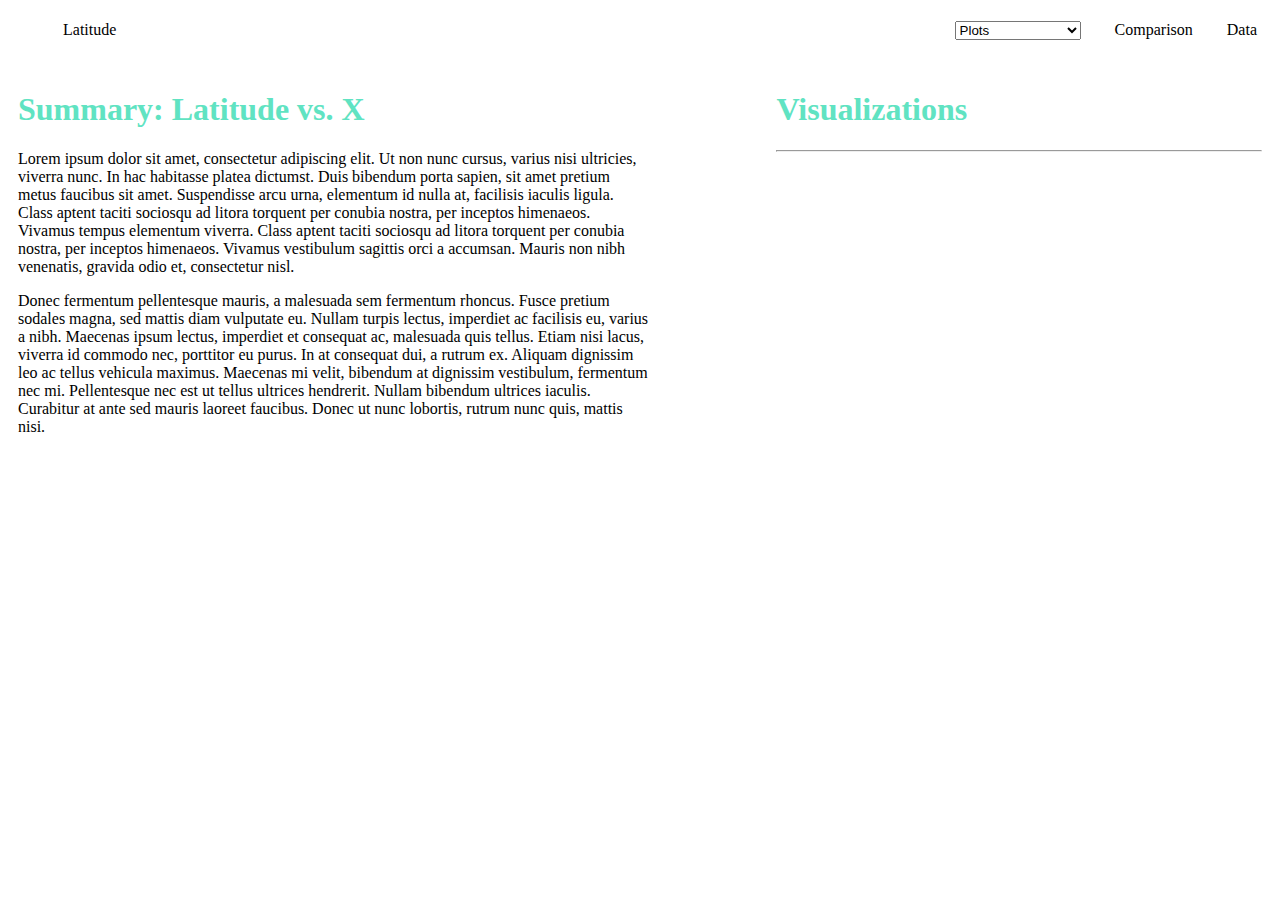
==== index.html @ 1c90896f "updated format for landing page" ====
<!DOCTYPE html>
<html lang="en" dir="ltr">
  <head>
    <meta charset="utf-8">
    <title>Latitude Analysis</title>
    <link rel="stylesheet" type = "text/css" href="style.css">
  </head>
  <body>
    <div class = "background">
      <nav class="navbar">
        <ul>
          <li>
            <a href="#">Latitude</a>
          </li>
          <div class="right-float">
            <li>
              <select id="nav-select" onchange = "location = this.value">
                <option selected disabled hidden>Plots</option>
                <option value="https://github.com/sunwoo-kim20">Max Temperature</option>
                <option value="humidity">Humidity</option>
                <option value="cloudiness">Cloudiness</option>
                <option value="wind-speed">Wind Speed</option>
              </select>
            </li>
            <li>
              <a href="#">Comparison</a>
            </li>
            <li>
              <a href="data-page.html">Data</a>
            </li>
          </div>

        </ul>
        <!--<div class="clearfix"></div>-->
      </nav>
      <div class = "left-side">
        <h1>Summary: Latitude vs. X</h1>
        <p>Lorem ipsum dolor sit amet, consectetur adipiscing elit. Ut non nunc cursus, varius nisi ultricies, viverra nunc. In hac habitasse platea dictumst. Duis bibendum porta sapien, sit amet pretium metus faucibus sit amet. Suspendisse arcu urna, elementum id nulla at, facilisis iaculis ligula. Class aptent taciti sociosqu ad litora torquent per conubia nostra, per inceptos himenaeos. Vivamus tempus elementum viverra. Class aptent taciti sociosqu ad litora torquent per conubia nostra, per inceptos himenaeos. Vivamus vestibulum sagittis orci a accumsan. Mauris non nibh venenatis, gravida odio et, consectetur nisl.
        </p>
        <p>Donec fermentum pellentesque mauris, a malesuada sem fermentum rhoncus. Fusce pretium sodales magna, sed mattis diam vulputate eu. Nullam turpis lectus, imperdiet ac facilisis eu, varius a nibh. Maecenas ipsum lectus, imperdiet et consequat ac, malesuada quis tellus. Etiam nisi lacus, viverra id commodo nec, porttitor eu purus. In at consequat dui, a rutrum ex. Aliquam dignissim leo ac tellus vehicula maximus. Maecenas mi velit, bibendum at dignissim vestibulum, fermentum nec mi. Pellentesque nec est ut tellus ultrices hendrerit. Nullam bibendum ultrices iaculis. Curabitur at ante sed mauris laoreet faucibus. Donec ut nunc lobortis, rutrum nunc quis, mattis nisi.
        </p>
      </div>
      <div class="right-side">
        <h1>Visualizations</h1>
        <hr>

      </div>
    </div>
  </body>
</html>
---- style.css ----
/*Format navbar elements horizontally and with space*/
.navbar li {
  display: inline-block;
  padding: 5px;
  margin-right: 10px;
  margin-left: 10px;
  cursor: pointer;
  background: #fff;
  border-radius: 3px;
}

/*Format hyperlinks to be black/no underline*/
.navbar li a {
  color: #000;
  text-decoration: none;
}
/*Position navbar in the top right*/
.right-float {
  float: right;
}


.left-side{
  width:50%;
  float:left;
  padding: 10px;
  background: #ffffff;
}

.left-side h1{
  color: #60e3c2;
  font-style: bold;
}

.right-side {
  margin-left: 60%;
  background: #ffffff;
  padding: 10px;
}

.right-side h1 {
  color: #60e3c2;
  font-style: bold;
}

.test{
  font-style: italic;
}
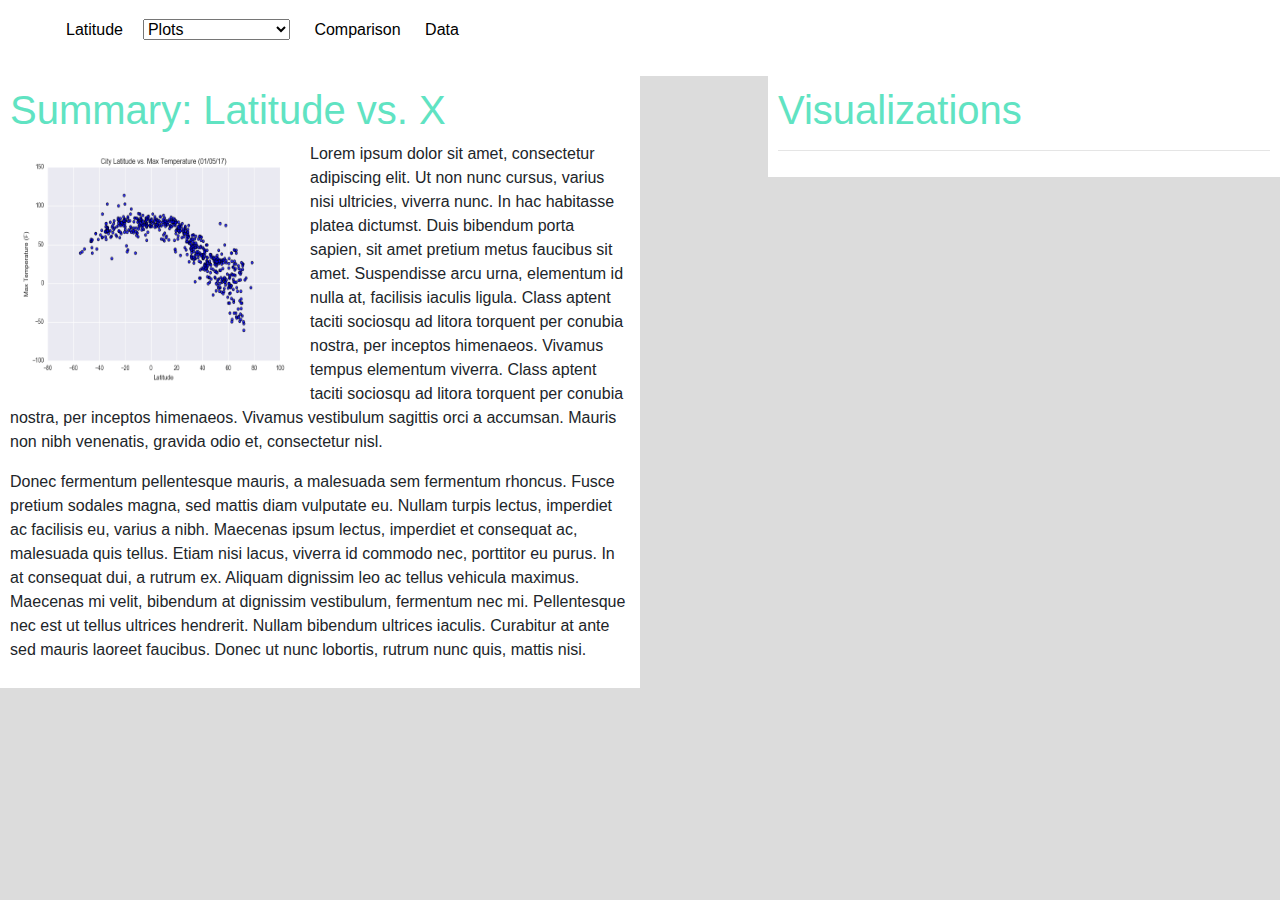
==== commit e6704c4d: "added basic frame to all pages and created comparison page" ====
--- a/index.html
+++ b/index.html
@@ -3,6 +3,7 @@
   <head>
     <meta charset="utf-8">
     <title>Latitude Analysis</title>
+    <link rel="stylesheet" href="https://stackpath.bootstrapcdn.com/bootstrap/4.3.1/css/bootstrap.min.css" integrity="sha384-ggOyR0iXCbMQv3Xipma34MD+dH/1fQ784/j6cY/iJTQUOhcWr7x9JvoRxT2MZw1T" crossorigin="anonymous">
     <link rel="stylesheet" type = "text/css" href="style.css">
   </head>
   <body>
@@ -10,20 +11,20 @@
       <nav class="navbar">
         <ul>
           <li>
-            <a href="#">Latitude</a>
+            <a href="index.html">Latitude</a>
           </li>
           <div class="right-float">
             <li>
               <select id="nav-select" onchange = "location = this.value">
                 <option selected disabled hidden>Plots</option>
-                <option value="https://github.com/sunwoo-kim20">Max Temperature</option>
-                <option value="humidity">Humidity</option>
-                <option value="cloudiness">Cloudiness</option>
-                <option value="wind-speed">Wind Speed</option>
+                <option value="temp-vis.html">Max Temperature</option>
+                <option value="humidity-vis.html">Humidity</option>
+                <option value="cloud-vis.html">Cloudiness</option>
+                <option value="wind-vis.html">Wind Speed</option>
               </select>
             </li>
             <li>
-              <a href="#">Comparison</a>
+              <a href="comparison-page.html">Comparison</a>
             </li>
             <li>
               <a href="data-page.html">Data</a>
@@ -35,7 +36,7 @@
       </nav>
       <div class = "left-side">
         <h1>Summary: Latitude vs. X</h1>
-        <p>Lorem ipsum dolor sit amet, consectetur adipiscing elit. Ut non nunc cursus, varius nisi ultricies, viverra nunc. In hac habitasse platea dictumst. Duis bibendum porta sapien, sit amet pretium metus faucibus sit amet. Suspendisse arcu urna, elementum id nulla at, facilisis iaculis ligula. Class aptent taciti sociosqu ad litora torquent per conubia nostra, per inceptos himenaeos. Vivamus tempus elementum viverra. Class aptent taciti sociosqu ad litora torquent per conubia nostra, per inceptos himenaeos. Vivamus vestibulum sagittis orci a accumsan. Mauris non nibh venenatis, gravida odio et, consectetur nisl.
+        <p><img src="Resources/assets/images/vs-temp.png" width = 300 height = 250 alt="image of Latitude vs Max Temp scatterplot" style="float: left">Lorem ipsum dolor sit amet, consectetur adipiscing elit. Ut non nunc cursus, varius nisi ultricies, viverra nunc. In hac habitasse platea dictumst. Duis bibendum porta sapien, sit amet pretium metus faucibus sit amet. Suspendisse arcu urna, elementum id nulla at, facilisis iaculis ligula. Class aptent taciti sociosqu ad litora torquent per conubia nostra, per inceptos himenaeos. Vivamus tempus elementum viverra. Class aptent taciti sociosqu ad litora torquent per conubia nostra, per inceptos himenaeos. Vivamus vestibulum sagittis orci a accumsan. Mauris non nibh venenatis, gravida odio et, consectetur nisl.
         </p>
         <p>Donec fermentum pellentesque mauris, a malesuada sem fermentum rhoncus. Fusce pretium sodales magna, sed mattis diam vulputate eu. Nullam turpis lectus, imperdiet ac facilisis eu, varius a nibh. Maecenas ipsum lectus, imperdiet et consequat ac, malesuada quis tellus. Etiam nisi lacus, viverra id commodo nec, porttitor eu purus. In at consequat dui, a rutrum ex. Aliquam dignissim leo ac tellus vehicula maximus. Maecenas mi velit, bibendum at dignissim vestibulum, fermentum nec mi. Pellentesque nec est ut tellus ultrices hendrerit. Nullam bibendum ultrices iaculis. Curabitur at ante sed mauris laoreet faucibus. Donec ut nunc lobortis, rutrum nunc quis, mattis nisi.
         </p>
@@ -46,5 +47,9 @@
 
       </div>
     </div>
+    
+    <script src="https://code.jquery.com/jquery-3.3.1.slim.min.js" integrity="sha384-q8i/X+965DzO0rT7abK41JStQIAqVgRVzpbzo5smXKp4YfRvH+8abtTE1Pi6jizo" crossorigin="anonymous"></script>
+    <script src="https://cdnjs.cloudflare.com/ajax/libs/popper.js/1.14.7/umd/popper.min.js" integrity="sha384-UO2eT0CpHqdSJQ6hJty5KVphtPhzWj9WO1clHTMGa3JDZwrnQq4sF86dIHNDz0W1" crossorigin="anonymous"></script>
+    <script src="https://stackpath.bootstrapcdn.com/bootstrap/4.3.1/js/bootstrap.min.js" integrity="sha384-JjSmVgyd0p3pXB1rRibZUAYoIIy6OrQ6VrjIEaFf/nJGzIxFDsf4x0xIM+B07jRM" crossorigin="anonymous"></script>
   </body>
 </html>
--- a/style.css
+++ b/style.css
@@ -1,12 +1,17 @@
+.background{
+  background: #dcdcdc;
+}
+
+nav {
+  background: #ffffff;
+}
+
 /*Format navbar elements horizontally and with space*/
 .navbar li {
   display: inline-block;
-  padding: 5px;
-  margin-right: 10px;
-  margin-left: 10px;
+  padding: 10px;
   cursor: pointer;
   background: #fff;
-  border-radius: 3px;
 }
 
 /*Format hyperlinks to be black/no underline*/
@@ -19,6 +24,9 @@
   float: right;
 }
 
+body {
+  background: #dcdcdc;
+}
 
 .left-side{
   width:50%;
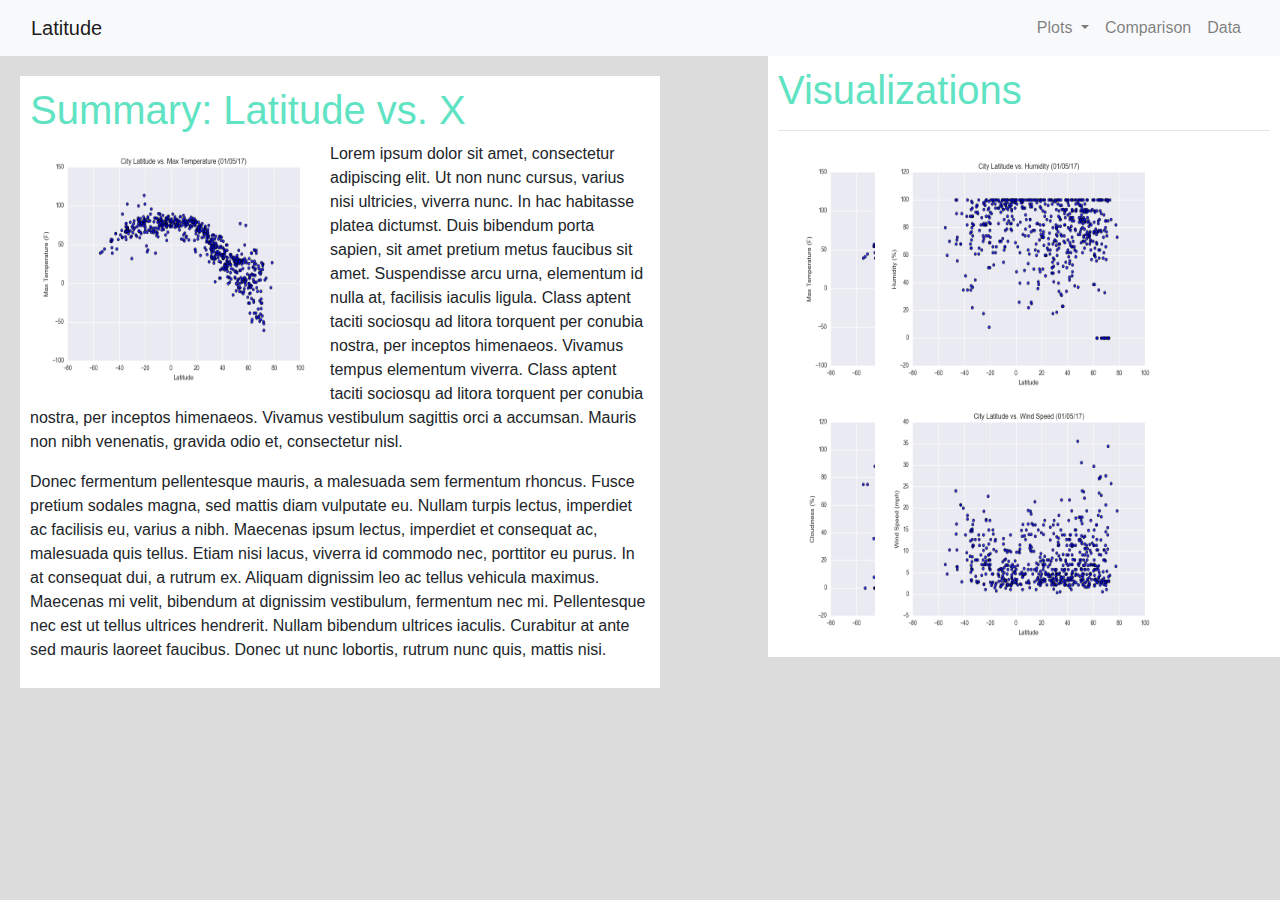
==== commit e1e9c5de: "completed navbar" ====
--- a/index.html
+++ b/index.html
@@ -7,47 +7,66 @@
     <link rel="stylesheet" type = "text/css" href="style.css">
   </head>
   <body>
-    <div class = "background">
-      <nav class="navbar">
-        <ul>
-          <li>
-            <a href="index.html">Latitude</a>
-          </li>
-          <div class="right-float">
-            <li>
-              <select id="nav-select" onchange = "location = this.value">
-                <option selected disabled hidden>Plots</option>
-                <option value="temp-vis.html">Max Temperature</option>
-                <option value="humidity-vis.html">Humidity</option>
-                <option value="cloud-vis.html">Cloudiness</option>
-                <option value="wind-vis.html">Wind Speed</option>
-              </select>
+    <nav class="navbar navbar-expand-lg navbar-light bg-light">
+      <div class="container-fluid">
+        <a class="navbar-brand" href="index.html">Latitude</a>
+        <button class="navbar-toggler" type="button" data-bs-toggle="collapse" data-bs-target="#navbarNavDropdown" aria-controls="navbarNavDropdown" aria-expanded="false" aria-label="Toggle navigation">
+          <span class="navbar-toggler-icon"></span>
+        </button>
+        <div class="collapse navbar-collapse" id="navbarNavDropdown">
+          <ul class="navbar-nav ml-auto">
+            <li class="nav-item dropdown">
+              <a class="nav-link dropdown-toggle" href="#" id="navbarDropdownMenuLink" role="button" data-toggle="dropdown" aria-expanded = "false">
+                Plots
+              </a>
+              <ul class="dropdown-menu" aria-labelledby="navbarDropdownMenuLink">
+                <li><a class="dropdown-item" href="temp-vis.html">Max Temperature</a></li>
+                <li><a class="dropdown-item" href="humidity-vis.html">Humidity</a></li>
+                <li><a class="dropdown-item" href="cloud-vis.html">Cloudiness</a></li>
+                <li><a class="dropdown-item" href="wind-vis.html">Wind Speed</a></li>
+              </ul>
             </li>
-            <li>
-              <a href="comparison-page.html">Comparison</a>
+            <li class="nav-item">
+              <a class="nav-link" href="comparison-page.html">Comparison</a>
             </li>
-            <li>
-              <a href="data-page.html">Data</a>
+            <li class="nav-item">
+              <a class="nav-link" href="data-page.html">Data</a>
             </li>
+          </ul>
+        </div>
+      </div>
+    </nav>
+    <div class = "left-side">
+      <h1>Summary: Latitude vs. X</h1>
+      <p><img src="Resources/assets/images/vs-temp.png" width = 300 height = 250 alt="image of Latitude vs Max Temp scatterplot" style="float: left">Lorem ipsum dolor sit amet, consectetur adipiscing elit. Ut non nunc cursus, varius nisi ultricies, viverra nunc. In hac habitasse platea dictumst. Duis bibendum porta sapien, sit amet pretium metus faucibus sit amet. Suspendisse arcu urna, elementum id nulla at, facilisis iaculis ligula. Class aptent taciti sociosqu ad litora torquent per conubia nostra, per inceptos himenaeos. Vivamus tempus elementum viverra. Class aptent taciti sociosqu ad litora torquent per conubia nostra, per inceptos himenaeos. Vivamus vestibulum sagittis orci a accumsan. Mauris non nibh venenatis, gravida odio et, consectetur nisl.
+      </p>
+      <p>Donec fermentum pellentesque mauris, a malesuada sem fermentum rhoncus. Fusce pretium sodales magna, sed mattis diam vulputate eu. Nullam turpis lectus, imperdiet ac facilisis eu, varius a nibh. Maecenas ipsum lectus, imperdiet et consequat ac, malesuada quis tellus. Etiam nisi lacus, viverra id commodo nec, porttitor eu purus. In at consequat dui, a rutrum ex. Aliquam dignissim leo ac tellus vehicula maximus. Maecenas mi velit, bibendum at dignissim vestibulum, fermentum nec mi. Pellentesque nec est ut tellus ultrices hendrerit. Nullam bibendum ultrices iaculis. Curabitur at ante sed mauris laoreet faucibus. Donec ut nunc lobortis, rutrum nunc quis, mattis nisi.
+      </p>
+    </div>
+    <div class="right-side">
+      <h1>Visualizations</h1>
+      <hr>
+      <div class="container">
+        <div class="row">
+          <div class="col-2">
+            <img src="Resources/assets/images/vs-temp.png" width = 300 height = 250 alt="scatterplot of latitude vs temperature">
           </div>
+          <div class="col-2">
+            <img src="Resources/assets/images/vs-humidity.png" width = 300 height = 250 alt="scatterplot of latitude vs humidity">
+          </div>
+        </div>
+        <div class="row">
+          <div class="col-2">
+            <img src="Resources/assets/images/vs-cloudiness.png" width = 300 height = 250 alt="scatterplot of latitude vs cloudiness">
+          </div>
+          <div class="col-2">
+            <img src="Resources/assets/images/vs-wind.png" width = 300 height = 250 alt="scatterplot of latitude vs wind speed">
+          </div>
+        </div>
+      </div>
 
-        </ul>
-        <!--<div class="clearfix"></div>-->
-      </nav>
-      <div class = "left-side">
-        <h1>Summary: Latitude vs. X</h1>
-        <p><img src="Resources/assets/images/vs-temp.png" width = 300 height = 250 alt="image of Latitude vs Max Temp scatterplot" style="float: left">Lorem ipsum dolor sit amet, consectetur adipiscing elit. Ut non nunc cursus, varius nisi ultricies, viverra nunc. In hac habitasse platea dictumst. Duis bibendum porta sapien, sit amet pretium metus faucibus sit amet. Suspendisse arcu urna, elementum id nulla at, facilisis iaculis ligula. Class aptent taciti sociosqu ad litora torquent per conubia nostra, per inceptos himenaeos. Vivamus tempus elementum viverra. Class aptent taciti sociosqu ad litora torquent per conubia nostra, per inceptos himenaeos. Vivamus vestibulum sagittis orci a accumsan. Mauris non nibh venenatis, gravida odio et, consectetur nisl.
-        </p>
-        <p>Donec fermentum pellentesque mauris, a malesuada sem fermentum rhoncus. Fusce pretium sodales magna, sed mattis diam vulputate eu. Nullam turpis lectus, imperdiet ac facilisis eu, varius a nibh. Maecenas ipsum lectus, imperdiet et consequat ac, malesuada quis tellus. Etiam nisi lacus, viverra id commodo nec, porttitor eu purus. In at consequat dui, a rutrum ex. Aliquam dignissim leo ac tellus vehicula maximus. Maecenas mi velit, bibendum at dignissim vestibulum, fermentum nec mi. Pellentesque nec est ut tellus ultrices hendrerit. Nullam bibendum ultrices iaculis. Curabitur at ante sed mauris laoreet faucibus. Donec ut nunc lobortis, rutrum nunc quis, mattis nisi.
-        </p>
-      </div>
-      <div class="right-side">
-        <h1>Visualizations</h1>
-        <hr>
+    </div>
 
-      </div>
-    </div>
-    
     <script src="https://code.jquery.com/jquery-3.3.1.slim.min.js" integrity="sha384-q8i/X+965DzO0rT7abK41JStQIAqVgRVzpbzo5smXKp4YfRvH+8abtTE1Pi6jizo" crossorigin="anonymous"></script>
     <script src="https://cdnjs.cloudflare.com/ajax/libs/popper.js/1.14.7/umd/popper.min.js" integrity="sha384-UO2eT0CpHqdSJQ6hJty5KVphtPhzWj9WO1clHTMGa3JDZwrnQq4sF86dIHNDz0W1" crossorigin="anonymous"></script>
     <script src="https://stackpath.bootstrapcdn.com/bootstrap/4.3.1/js/bootstrap.min.js" integrity="sha384-JjSmVgyd0p3pXB1rRibZUAYoIIy6OrQ6VrjIEaFf/nJGzIxFDsf4x0xIM+B07jRM" crossorigin="anonymous"></script>
--- a/style.css
+++ b/style.css
@@ -1,38 +1,14 @@
-.background{
+body {
   background: #dcdcdc;
 }
 
-nav {
-  background: #ffffff;
-}
-
-/*Format navbar elements horizontally and with space*/
-.navbar li {
-  display: inline-block;
-  padding: 10px;
-  cursor: pointer;
-  background: #fff;
-}
-
-/*Format hyperlinks to be black/no underline*/
-.navbar li a {
-  color: #000;
-  text-decoration: none;
-}
-/*Position navbar in the top right*/
-.right-float {
-  float: right;
-}
-
-body {
-  background: #dcdcdc;
-}
 
 .left-side{
   width:50%;
   float:left;
   padding: 10px;
   background: #ffffff;
+  margin: 20px;
 }
 
 .left-side h1{
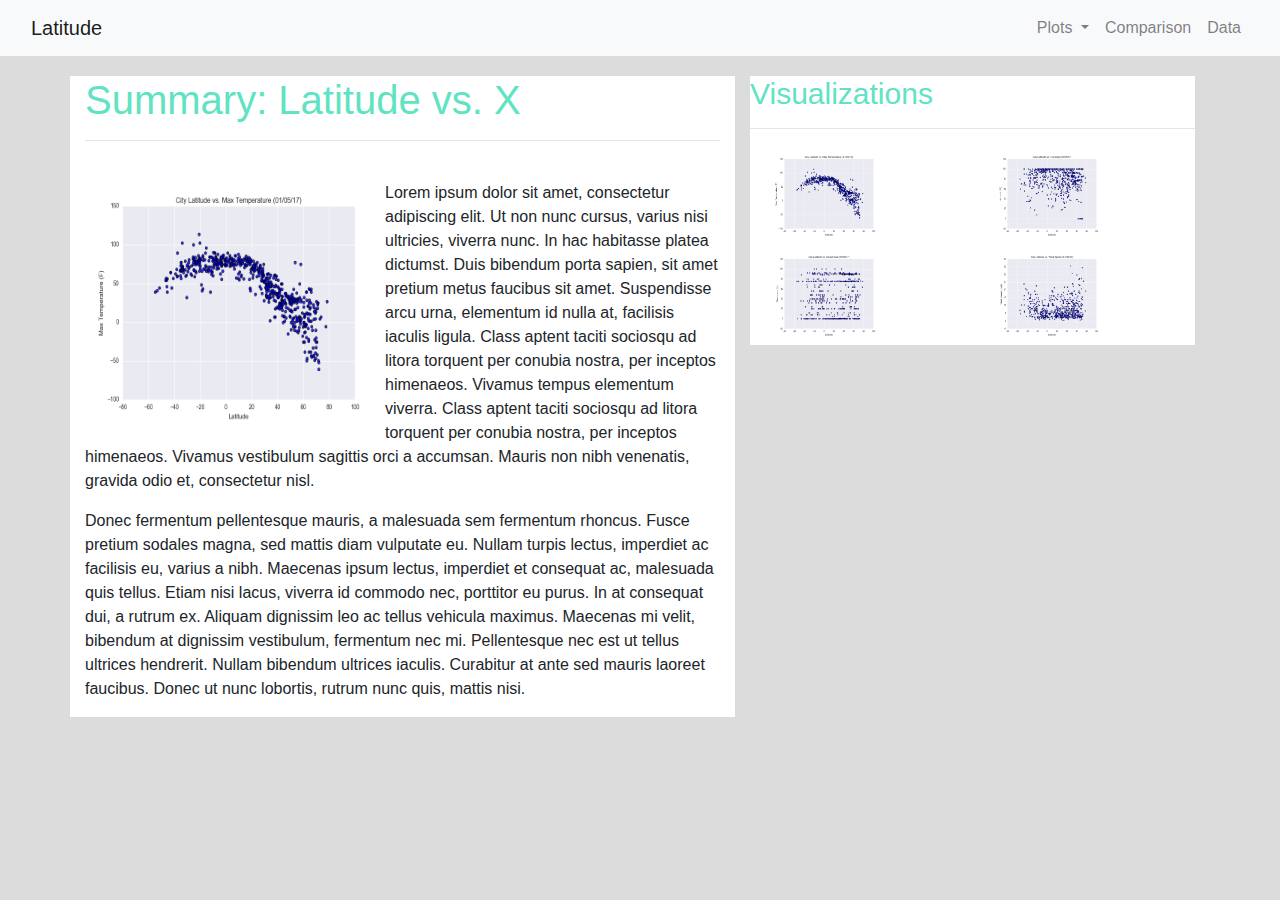
==== commit 14c4e712: "completed landing page format and functionality" ====
--- a/index.html
+++ b/index.html
@@ -36,35 +36,49 @@
         </div>
       </div>
     </nav>
-    <div class = "left-side">
-      <h1>Summary: Latitude vs. X</h1>
-      <p><img src="Resources/assets/images/vs-temp.png" width = 300 height = 250 alt="image of Latitude vs Max Temp scatterplot" style="float: left">Lorem ipsum dolor sit amet, consectetur adipiscing elit. Ut non nunc cursus, varius nisi ultricies, viverra nunc. In hac habitasse platea dictumst. Duis bibendum porta sapien, sit amet pretium metus faucibus sit amet. Suspendisse arcu urna, elementum id nulla at, facilisis iaculis ligula. Class aptent taciti sociosqu ad litora torquent per conubia nostra, per inceptos himenaeos. Vivamus tempus elementum viverra. Class aptent taciti sociosqu ad litora torquent per conubia nostra, per inceptos himenaeos. Vivamus vestibulum sagittis orci a accumsan. Mauris non nibh venenatis, gravida odio et, consectetur nisl.
-      </p>
-      <p>Donec fermentum pellentesque mauris, a malesuada sem fermentum rhoncus. Fusce pretium sodales magna, sed mattis diam vulputate eu. Nullam turpis lectus, imperdiet ac facilisis eu, varius a nibh. Maecenas ipsum lectus, imperdiet et consequat ac, malesuada quis tellus. Etiam nisi lacus, viverra id commodo nec, porttitor eu purus. In at consequat dui, a rutrum ex. Aliquam dignissim leo ac tellus vehicula maximus. Maecenas mi velit, bibendum at dignissim vestibulum, fermentum nec mi. Pellentesque nec est ut tellus ultrices hendrerit. Nullam bibendum ultrices iaculis. Curabitur at ante sed mauris laoreet faucibus. Donec ut nunc lobortis, rutrum nunc quis, mattis nisi.
-      </p>
-    </div>
-    <div class="right-side">
-      <h1>Visualizations</h1>
-      <hr>
-      <div class="container">
-        <div class="row">
-          <div class="col-2">
-            <img src="Resources/assets/images/vs-temp.png" width = 300 height = 250 alt="scatterplot of latitude vs temperature">
-          </div>
-          <div class="col-2">
-            <img src="Resources/assets/images/vs-humidity.png" width = 300 height = 250 alt="scatterplot of latitude vs humidity">
-          </div>
+    <div class="container">
+      <div class="row">
+        <div class="col-sm-7 white-back">
+          <h1 class = "header-cyan">Summary: Latitude vs. X</h1>
+          <hr>
+          <br>
+          <p><img src="Resources/assets/images/vs-temp.png" width = 300 height = 250 alt="image of Latitude vs Max Temp scatterplot" style="float: left">Lorem ipsum dolor sit amet, consectetur adipiscing elit. Ut non nunc cursus, varius nisi ultricies, viverra nunc. In hac habitasse platea dictumst. Duis bibendum porta sapien, sit amet pretium metus faucibus sit amet. Suspendisse arcu urna, elementum id nulla at, facilisis iaculis ligula. Class aptent taciti sociosqu ad litora torquent per conubia nostra, per inceptos himenaeos. Vivamus tempus elementum viverra. Class aptent taciti sociosqu ad litora torquent per conubia nostra, per inceptos himenaeos. Vivamus vestibulum sagittis orci a accumsan. Mauris non nibh venenatis, gravida odio et, consectetur nisl.
+          </p>
+          <p>Donec fermentum pellentesque mauris, a malesuada sem fermentum rhoncus. Fusce pretium sodales magna, sed mattis diam vulputate eu. Nullam turpis lectus, imperdiet ac facilisis eu, varius a nibh. Maecenas ipsum lectus, imperdiet et consequat ac, malesuada quis tellus. Etiam nisi lacus, viverra id commodo nec, porttitor eu purus. In at consequat dui, a rutrum ex. Aliquam dignissim leo ac tellus vehicula maximus. Maecenas mi velit, bibendum at dignissim vestibulum, fermentum nec mi. Pellentesque nec est ut tellus ultrices hendrerit. Nullam bibendum ultrices iaculis. Curabitur at ante sed mauris laoreet faucibus. Donec ut nunc lobortis, rutrum nunc quis, mattis nisi.
+          </p>
         </div>
-        <div class="row">
-          <div class="col-2">
-            <img src="Resources/assets/images/vs-cloudiness.png" width = 300 height = 250 alt="scatterplot of latitude vs cloudiness">
-          </div>
-          <div class="col-2">
-            <img src="Resources/assets/images/vs-wind.png" width = 300 height = 250 alt="scatterplot of latitude vs wind speed">
+
+        <div class="col-sm-5">
+          <div class = "white-back">
+            <h1 class = "header-cyan" style = "font-size: 30px;">Visualizations</h1>
+            <hr>
+            <div class="container">
+              <div class="row row-col-2">
+                <div class="col">
+                  <a href="temp-vis.html">
+                    <img class = "image-pad" src="Resources/assets/images/vs-temp.png" height = 100 width = 125 alt="scatterplot of latitude vs temperature">
+                  </a>
+                </div>
+                <div class="col">
+                  <a href="humidity-vis.html">
+                    <img class = "image-pad" src="Resources/assets/images/vs-humidity.png" height = 100 width = 125 alt="scatterplot of latitude vs humidity">
+                  </a>
+                </div>
+                <div class="col">
+                  <a href="cloud-vis.html">
+                    <img class = "image-pad" src="Resources/assets/images/vs-cloudiness.png" height = 100 width = 125 alt="scatterplot of latitude vs cloudiness">
+                  </a>
+                </div>
+                <div class="col">
+                  <a href="wind-vis.html">
+                    <img class = "image-pad" src="Resources/assets/images/vs-wind.png" height = 100 width = 125 alt="scatterplot of latitude vs wind speed">
+                  </a>
+                </div>
+              </div>
+            </div>
           </div>
         </div>
       </div>
-
     </div>
 
     <script src="https://code.jquery.com/jquery-3.3.1.slim.min.js" integrity="sha384-q8i/X+965DzO0rT7abK41JStQIAqVgRVzpbzo5smXKp4YfRvH+8abtTE1Pi6jizo" crossorigin="anonymous"></script>
--- a/style.css
+++ b/style.css
@@ -2,6 +2,33 @@
   background: #dcdcdc;
 }
 
+.header-cyan {
+  color: #60e3c2;
+}
+
+.white-back {
+  background: white;
+  margin-top: 20px;
+}
+
+.container{
+  grid-template-columns: 200px 200px;
+  grid-row: auto auto;
+  grid-column-gap: 20px;
+  grid-row-gap: 20px;
+}
+
+.image-pad {
+  padding: 5px;
+}
+.column-format {
+  align-content: space-around;
+  justify-content: space-between;
+}
+
+.grid-container {
+  grid-gap: 50px;
+}
 
 .left-side{
   width:50%;
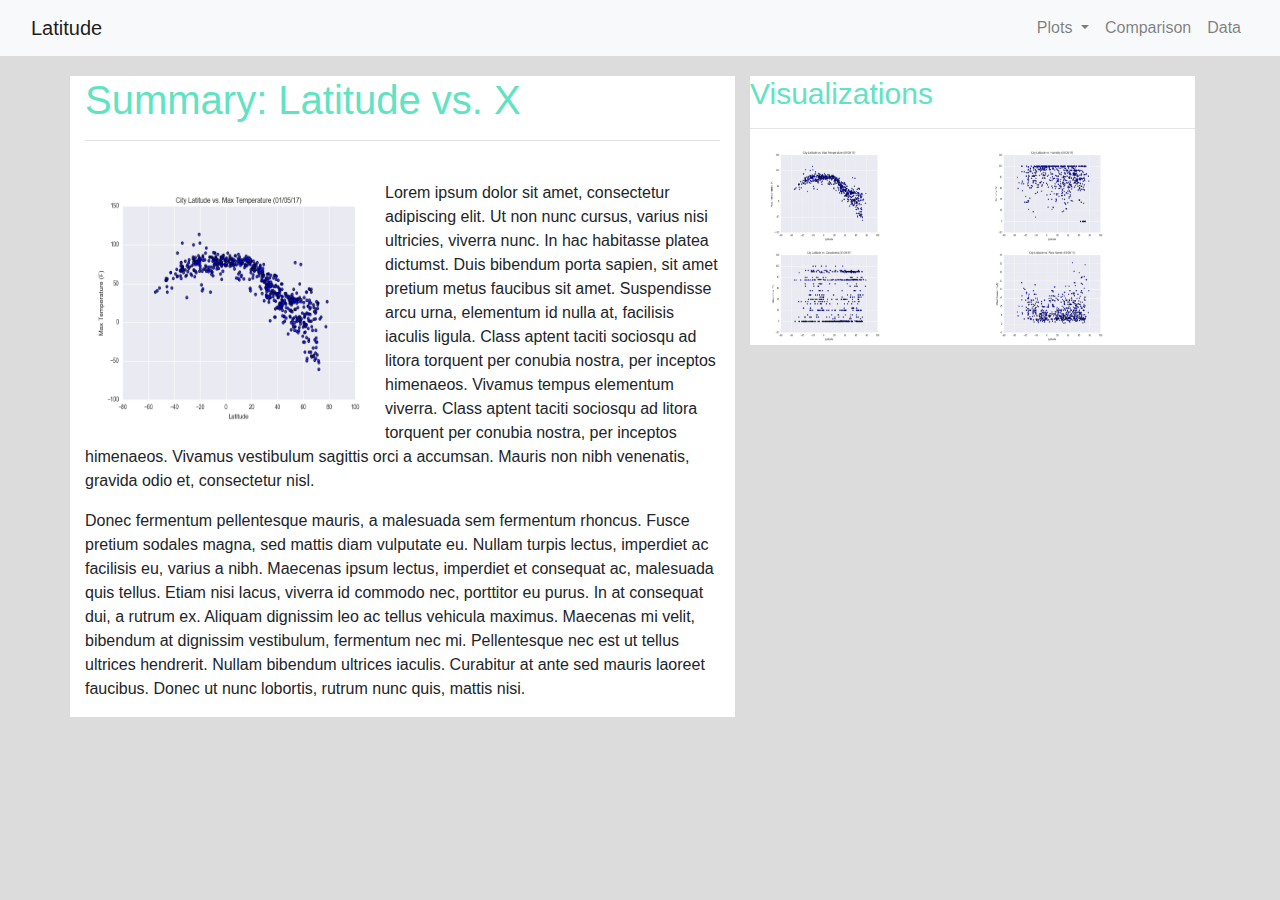
==== commit d018bc6e: "added complete navbar to the other pages" ====
--- a/index.html
+++ b/index.html
@@ -56,22 +56,22 @@
               <div class="row row-col-2">
                 <div class="col">
                   <a href="temp-vis.html">
-                    <img class = "image-pad" src="Resources/assets/images/vs-temp.png" height = 100 width = 125 alt="scatterplot of latitude vs temperature">
+                    <img src="Resources/assets/images/vs-temp.png" height = 100 width = 125 alt="scatterplot of latitude vs temperature">
                   </a>
                 </div>
                 <div class="col">
                   <a href="humidity-vis.html">
-                    <img class = "image-pad" src="Resources/assets/images/vs-humidity.png" height = 100 width = 125 alt="scatterplot of latitude vs humidity">
+                    <img src="Resources/assets/images/vs-humidity.png" height = 100 width = 125 alt="scatterplot of latitude vs humidity">
                   </a>
                 </div>
                 <div class="col">
                   <a href="cloud-vis.html">
-                    <img class = "image-pad" src="Resources/assets/images/vs-cloudiness.png" height = 100 width = 125 alt="scatterplot of latitude vs cloudiness">
+                    <img src="Resources/assets/images/vs-cloudiness.png" height = 100 width = 125 alt="scatterplot of latitude vs cloudiness">
                   </a>
                 </div>
                 <div class="col">
                   <a href="wind-vis.html">
-                    <img class = "image-pad" src="Resources/assets/images/vs-wind.png" height = 100 width = 125 alt="scatterplot of latitude vs wind speed">
+                    <img src="Resources/assets/images/vs-wind.png" height = 100 width = 125 alt="scatterplot of latitude vs wind speed">
                   </a>
                 </div>
               </div>
--- a/style.css
+++ b/style.css
@@ -18,8 +18,10 @@
   grid-row-gap: 20px;
 }
 
-.image-pad {
-  padding: 5px;
+
+
+.selected {
+  border: 5px solid #60e3c2;
 }
 .column-format {
   align-content: space-around;
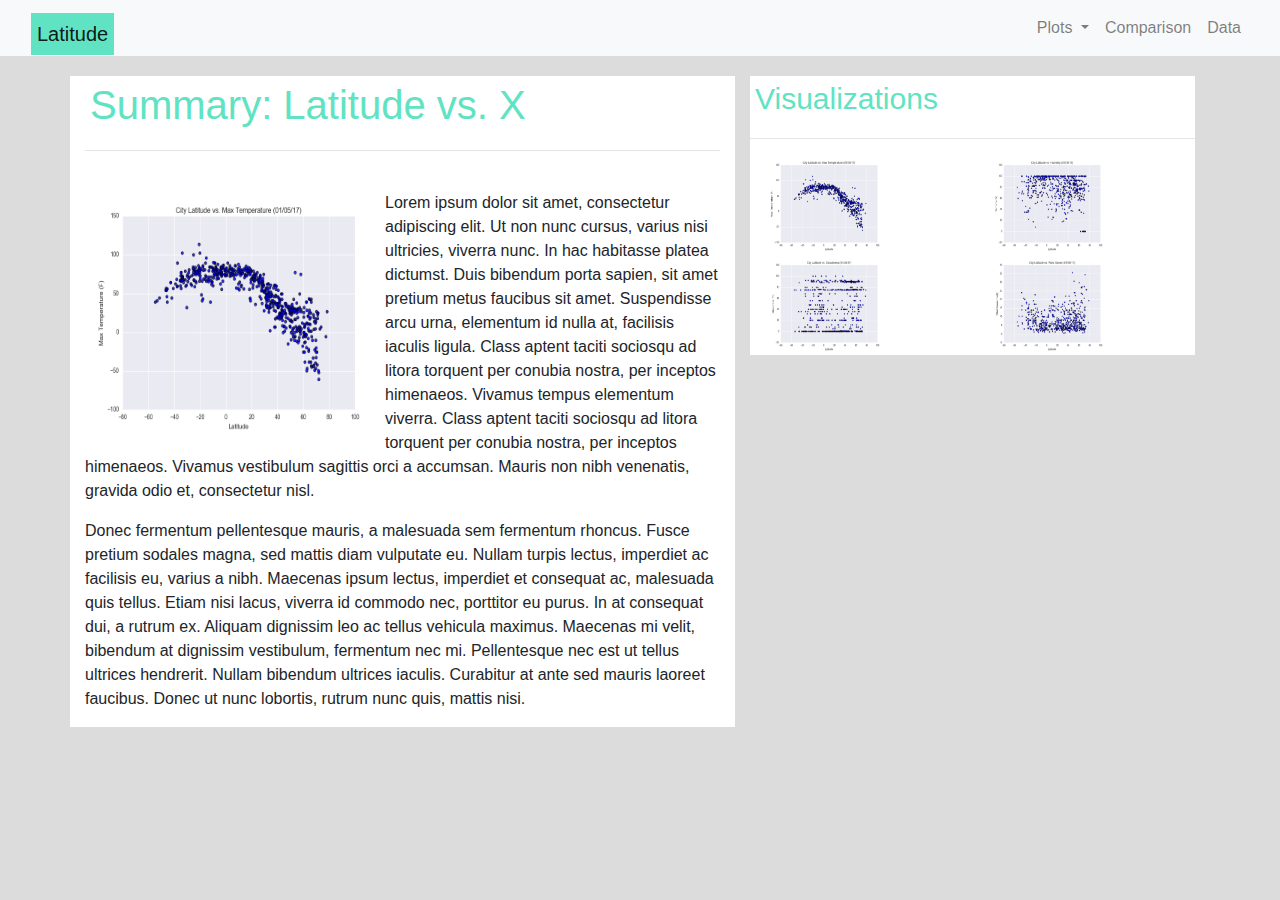
==== commit 47d9dc28: "added background color to brand and completed comparison page" ====
--- a/index.html
+++ b/index.html
@@ -9,7 +9,7 @@
   <body>
     <nav class="navbar navbar-expand-lg navbar-light bg-light">
       <div class="container-fluid">
-        <a class="navbar-brand" href="index.html">Latitude</a>
+        <a class="navbar-brand box" href="index.html">Latitude</a>
         <button class="navbar-toggler" type="button" data-bs-toggle="collapse" data-bs-target="#navbarNavDropdown" aria-controls="navbarNavDropdown" aria-expanded="false" aria-label="Toggle navigation">
           <span class="navbar-toggler-icon"></span>
         </button>
--- a/style.css
+++ b/style.css
@@ -1,16 +1,29 @@
+/**/
 body {
   background: #dcdcdc;
 }
 
+/**/
+.box{
+  border:1px solid #60e3c2;
+  padding: 5px;
+  background-color: #60e3c2;
+  margin-bottom: -1%;
+}
+
+/**/
 .header-cyan {
   color: #60e3c2;
+  padding: 5px;
 }
 
+/**/
 .white-back {
   background: white;
   margin-top: 20px;
 }
 
+/**/
 .container{
   grid-template-columns: 200px 200px;
   grid-row: auto auto;
@@ -18,44 +31,20 @@
   grid-row-gap: 20px;
 }
 
+/**/
+.scale{
+  max-width: 100%;
+  max-height: 100%;
+}
 
-
+/**/
 .selected {
   border: 5px solid #60e3c2;
 }
-.column-format {
-  align-content: space-around;
-  justify-content: space-between;
+
+
+@media (max-width:400px) {
+  div .container-fluid {
+    background-color: #60e3c2;
+  }
 }
-
-.grid-container {
-  grid-gap: 50px;
-}
-
-.left-side{
-  width:50%;
-  float:left;
-  padding: 10px;
-  background: #ffffff;
-  margin: 20px;
-}
-
-.left-side h1{
-  color: #60e3c2;
-  font-style: bold;
-}
-
-.right-side {
-  margin-left: 60%;
-  background: #ffffff;
-  padding: 10px;
-}
-
-.right-side h1 {
-  color: #60e3c2;
-  font-style: bold;
-}
-
-.test{
-  font-style: italic;
-}
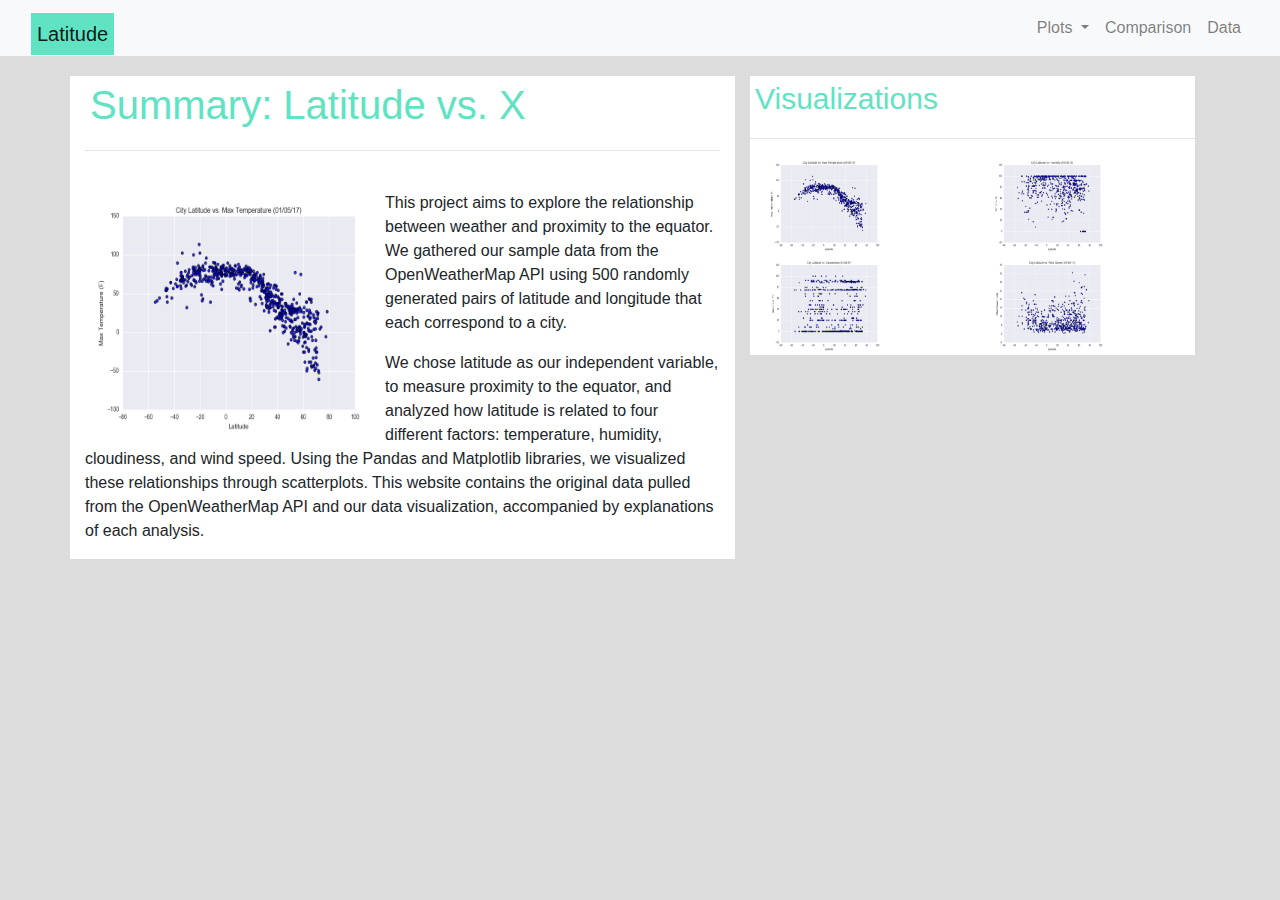
==== commit e5247d6d: "added project description on landing page" ====
--- a/index.html
+++ b/index.html
@@ -3,6 +3,7 @@
   <head>
     <meta charset="utf-8">
     <title>Latitude Analysis</title>
+    <link href="https://cdn.jsdelivr.net/npm/bootstrap@5.0.1/dist/css/bootstrap.min.css" rel="stylesheet" integrity="sha384-+0n0xVW2eSR5OomGNYDnhzAbDsOXxcvSN1TPprVMTNDbiYZCxYbOOl7+AMvyTG2x" crossorigin="anonymous">
     <link rel="stylesheet" href="https://stackpath.bootstrapcdn.com/bootstrap/4.3.1/css/bootstrap.min.css" integrity="sha384-ggOyR0iXCbMQv3Xipma34MD+dH/1fQ784/j6cY/iJTQUOhcWr7x9JvoRxT2MZw1T" crossorigin="anonymous">
     <link rel="stylesheet" type = "text/css" href="style.css">
   </head>
@@ -42,9 +43,10 @@
           <h1 class = "header-cyan">Summary: Latitude vs. X</h1>
           <hr>
           <br>
-          <p><img src="Resources/assets/images/vs-temp.png" width = 300 height = 250 alt="image of Latitude vs Max Temp scatterplot" style="float: left">Lorem ipsum dolor sit amet, consectetur adipiscing elit. Ut non nunc cursus, varius nisi ultricies, viverra nunc. In hac habitasse platea dictumst. Duis bibendum porta sapien, sit amet pretium metus faucibus sit amet. Suspendisse arcu urna, elementum id nulla at, facilisis iaculis ligula. Class aptent taciti sociosqu ad litora torquent per conubia nostra, per inceptos himenaeos. Vivamus tempus elementum viverra. Class aptent taciti sociosqu ad litora torquent per conubia nostra, per inceptos himenaeos. Vivamus vestibulum sagittis orci a accumsan. Mauris non nibh venenatis, gravida odio et, consectetur nisl.
+          <p><img src="Resources/assets/images/vs-temp.png" width = 300 height = 250 alt="image of Latitude vs Max Temp scatterplot" style="float: left">This project aims to explore the relationship between weather and proximity to the equator. We gathered our sample data from the OpenWeatherMap API using 500 randomly generated pairs of latitude and longitude that each correspond to a city.
+
           </p>
-          <p>Donec fermentum pellentesque mauris, a malesuada sem fermentum rhoncus. Fusce pretium sodales magna, sed mattis diam vulputate eu. Nullam turpis lectus, imperdiet ac facilisis eu, varius a nibh. Maecenas ipsum lectus, imperdiet et consequat ac, malesuada quis tellus. Etiam nisi lacus, viverra id commodo nec, porttitor eu purus. In at consequat dui, a rutrum ex. Aliquam dignissim leo ac tellus vehicula maximus. Maecenas mi velit, bibendum at dignissim vestibulum, fermentum nec mi. Pellentesque nec est ut tellus ultrices hendrerit. Nullam bibendum ultrices iaculis. Curabitur at ante sed mauris laoreet faucibus. Donec ut nunc lobortis, rutrum nunc quis, mattis nisi.
+          <p>We chose latitude as our independent variable, to measure proximity to the equator, and analyzed how latitude is related to four different factors: temperature, humidity, cloudiness, and wind speed. Using the Pandas and Matplotlib libraries, we visualized these relationships through scatterplots. This website contains the original data pulled from the OpenWeatherMap API and our data visualization, accompanied by explanations of each analysis.
           </p>
         </div>
 
@@ -81,6 +83,7 @@
       </div>
     </div>
 
+    <script src="https://cdn.jsdelivr.net/npm/bootstrap@5.0.1/dist/js/bootstrap.bundle.min.js" integrity="sha384-gtEjrD/SeCtmISkJkNUaaKMoLD0//ElJ19smozuHV6z3Iehds+3Ulb9Bn9Plx0x4" crossorigin="anonymous"></script>
     <script src="https://code.jquery.com/jquery-3.3.1.slim.min.js" integrity="sha384-q8i/X+965DzO0rT7abK41JStQIAqVgRVzpbzo5smXKp4YfRvH+8abtTE1Pi6jizo" crossorigin="anonymous"></script>
     <script src="https://cdnjs.cloudflare.com/ajax/libs/popper.js/1.14.7/umd/popper.min.js" integrity="sha384-UO2eT0CpHqdSJQ6hJty5KVphtPhzWj9WO1clHTMGa3JDZwrnQq4sF86dIHNDz0W1" crossorigin="anonymous"></script>
     <script src="https://stackpath.bootstrapcdn.com/bootstrap/4.3.1/js/bootstrap.min.js" integrity="sha384-JjSmVgyd0p3pXB1rRibZUAYoIIy6OrQ6VrjIEaFf/nJGzIxFDsf4x0xIM+B07jRM" crossorigin="anonymous"></script>
--- a/style.css
+++ b/style.css
@@ -24,14 +24,6 @@
 }
 
 /**/
-.container{
-  grid-template-columns: 200px 200px;
-  grid-row: auto auto;
-  grid-column-gap: 20px;
-  grid-row-gap: 20px;
-}
-
-/**/
 .scale{
   max-width: 100%;
   max-height: 100%;
@@ -43,8 +35,8 @@
 }
 
 
-@media (max-width:400px) {
-  div .container-fluid {
-    background-color: #60e3c2;
+@media (max-width:992px) {
+  nav.navbar {
+    background: #60e3c2 !important;
   }
 }
